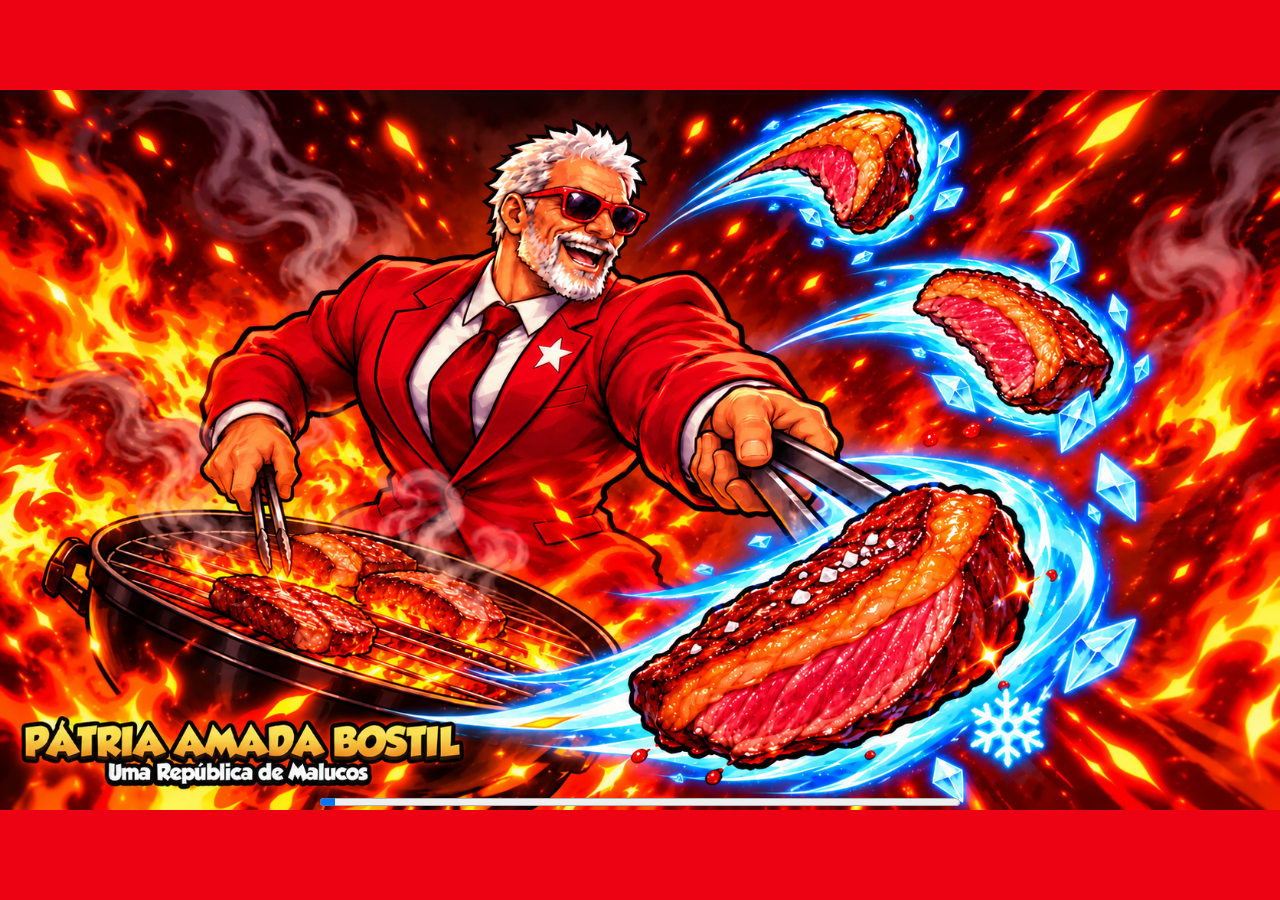
==== index.html @ a8e551e6 "Publica o build Web v1.0.0" ====
<!DOCTYPE html>
<html lang="en">
	<head>
		<meta charset="utf-8">
		<meta name="viewport" content="width=device-width, user-scalable=no, initial-scale=1.0">
		<title>Pátria Amada Bostil</title>
		<style>
html, body, #canvas {
	margin: 0;
	padding: 0;
	border: 0;
}

body {
	color: white;
	background-color: black;
	overflow: hidden;
	touch-action: none;
}

#canvas {
	display: block;
}

#canvas:focus {
	outline: none;
}

#status, #status-splash, #status-progress {
	position: absolute;
	left: 0;
	right: 0;
}

#status, #status-splash {
	top: 0;
	bottom: 0;
}

#status {
	background-color: #ec0212;
	display: flex;
	flex-direction: column;
	justify-content: center;
	align-items: center;
	visibility: hidden;
}

#status-splash {
	max-height: 100%;
	max-width: 100%;
	margin: auto;
}

#status-splash.show-image--false {
	display: none;
}

#status-splash.fullsize--true {
	height: 100%;
	width: 100%;
	object-fit: contain;
}

#status-splash.use-filter--false {
	image-rendering: pixelated;
}

#status-progress, #status-notice {
	display: none;
}

#status-progress {
	bottom: 10%;
	width: 50%;
	margin: 0 auto;
}

#status-notice {
	background-color: #5b3943;
	border-radius: 0.5rem;
	border: 1px solid #9b3943;
	color: #e0e0e0;
	font-family: 'Noto Sans', 'Droid Sans', Arial, sans-serif;
	line-height: 1.3;
	margin: 0 2rem;
	overflow: hidden;
	padding: 1rem;
	text-align: center;
	z-index: 1;
}
		</style>
		<link id="-gd-engine-icon" rel="icon" type="image/png" href="index.icon.png" />
<link rel="apple-touch-icon" href="index.apple-touch-icon.png"/>
<script src="GameAnalytics.js"></script>
<!-- Automatically added by Sentry SDK -->
<script src="sentry-bundle.js" crossorigin="anonymous"></script>
	</head>
	<body>
		<canvas id="canvas">
			Your browser does not support the canvas tag.
		</canvas>

		<noscript>
			Your browser does not support JavaScript.
		</noscript>

		<div id="status">
			<img id="status-splash" class="show-image--true fullsize--true use-filter--true" src="index.png" alt="">
			<progress id="status-progress"></progress>
			<div id="status-notice"></div>
		</div>

		<script src="index.js"></script>
		<script>
const GODOT_CONFIG = {"args":[],"canvasResizePolicy":2,"emscriptenPoolSize":8,"ensureCrossOriginIsolationHeaders":true,"executable":"index","experimentalVK":false,"fileSizes":{"index.pck":59500600,"index.wasm":1509558},"focusCanvas":true,"gdextensionLibs":["libsentry.web.release.wasm32.nothreads.wasm"],"godotPoolSize":4};
const GODOT_THREADS_ENABLED = false;
const engine = new Engine(GODOT_CONFIG);

(function () {
	const statusOverlay = document.getElementById('status');
	const statusProgress = document.getElementById('status-progress');
	const statusNotice = document.getElementById('status-notice');

	let initializing = true;
	let statusMode = '';

	function setStatusMode(mode) {
		if (statusMode === mode || !initializing) {
			return;
		}
		if (mode === 'hidden') {
			statusOverlay.remove();
			initializing = false;
			return;
		}
		statusOverlay.style.visibility = 'visible';
		statusProgress.style.display = mode === 'progress' ? 'block' : 'none';
		statusNotice.style.display = mode === 'notice' ? 'block' : 'none';
		statusMode = mode;
	}

	function setStatusNotice(text) {
		while (statusNotice.lastChild) {
			statusNotice.removeChild(statusNotice.lastChild);
		}
		const lines = text.split('\n');
		lines.forEach((line) => {
			statusNotice.appendChild(document.createTextNode(line));
			statusNotice.appendChild(document.createElement('br'));
		});
	}

	function displayFailureNotice(err) {
		console.error(err);
		if (err instanceof Error) {
			setStatusNotice(err.message);
		} else if (typeof err === 'string') {
			setStatusNotice(err);
		} else {
			setStatusNotice('An unknown error occurred.');
		}
		setStatusMode('notice');
		initializing = false;
	}

	const missing = Engine.getMissingFeatures({
		threads: GODOT_THREADS_ENABLED,
	});

	if (missing.length !== 0) {
		if (GODOT_CONFIG['serviceWorker'] && GODOT_CONFIG['ensureCrossOriginIsolationHeaders'] && 'serviceWorker' in navigator) {
			let serviceWorkerRegistrationPromise;
			try {
				serviceWorkerRegistrationPromise = navigator.serviceWorker.getRegistration();
			} catch (err) {
				serviceWorkerRegistrationPromise = Promise.reject(new Error('Service worker registration failed.'));
			}
			// There's a chance that installing the service worker would fix the issue
			Promise.race([
				serviceWorkerRegistrationPromise.then((registration) => {
					if (registration != null) {
						return Promise.reject(new Error('Service worker already exists.'));
					}
					return registration;
				}).then(() => engine.installServiceWorker()),
				// For some reason, `getRegistration()` can stall
				new Promise((resolve) => {
					setTimeout(() => resolve(), 2000);
				}),
			]).then(() => {
				// Reload if there was no error.
				window.location.reload();
			}).catch((err) => {
				console.error('Error while registering service worker:', err);
			});
		} else {
			// Display the message as usual
			const missingMsg = 'Error\nThe following features required to run Godot projects on the Web are missing:\n';
			displayFailureNotice(missingMsg + missing.join('\n'));
		}
	} else {
		setStatusMode('progress');
		engine.startGame({
			'onProgress': function (current, total) {
				if (current > 0 && total > 0) {
					statusProgress.value = current;
					statusProgress.max = total;
				} else {
					statusProgress.removeAttribute('value');
					statusProgress.removeAttribute('max');
				}
			},
		}).then(() => {
			setStatusMode('hidden');
		}, displayFailureNotice);
	}
}());
		</script>
	</body>
</html>
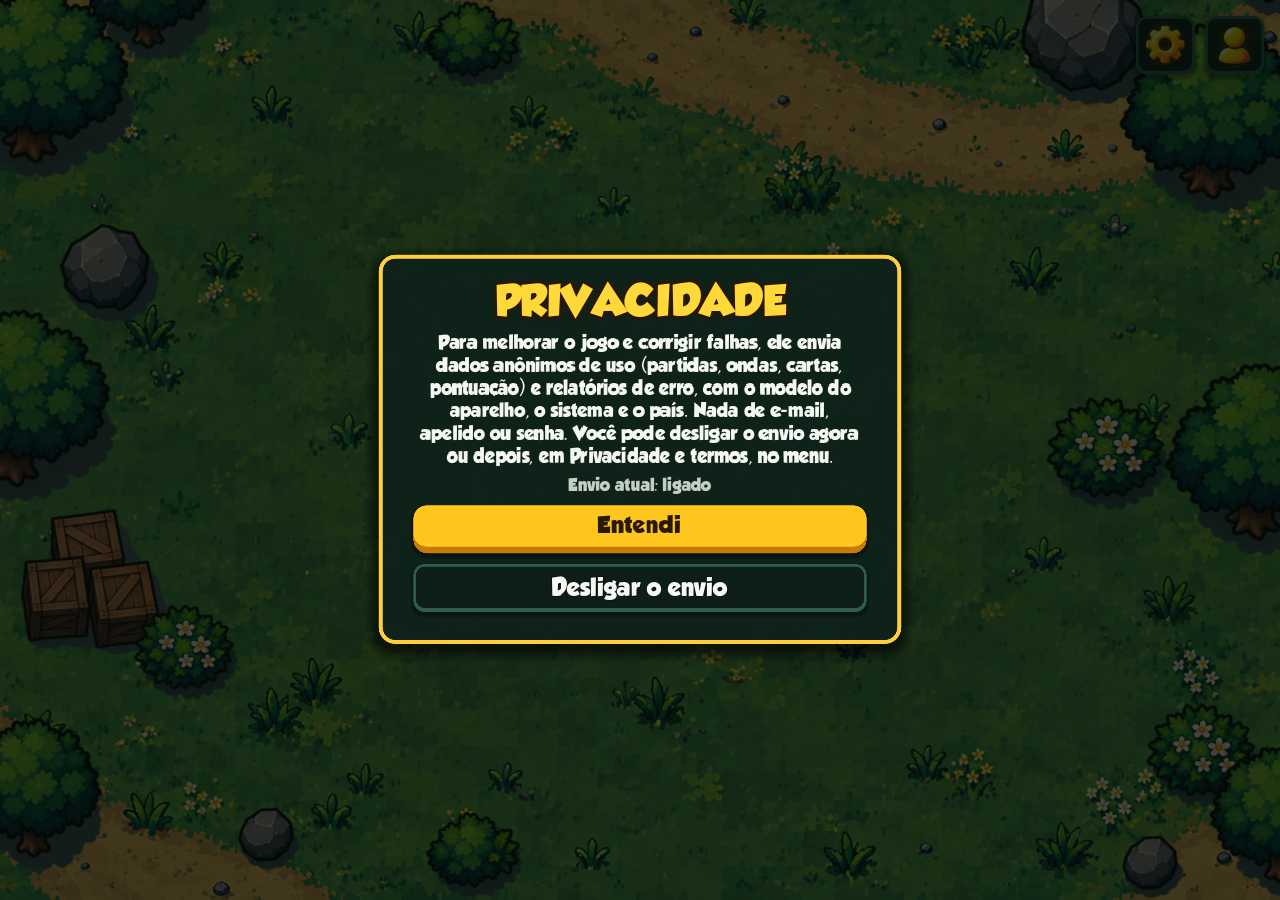
==== commit 2fc23513: "Publica o build Web v1.7.1-beta.1 (beta)" ====
--- a/index.html
+++ b/index.html
@@ -38,7 +38,7 @@
 }
 
 #status {
-	background-color: #ec0212;
+	background-color: #000000;
 	display: flex;
 	flex-direction: column;
 	justify-content: center;
@@ -93,6 +93,7 @@
 		<link id="-gd-engine-icon" rel="icon" type="image/png" href="index.icon.png" />
 <link rel="apple-touch-icon" href="index.apple-touch-icon.png"/>
 <script src="GameAnalytics.js"></script>
+<style>#status-splash, #status-splash.fullsize--true { width: 100%; height: 100%; max-width: none; max-height: none; object-fit: fill; }</style>
 <!-- Automatically added by Sentry SDK -->
 <script src="sentry-bundle.js" crossorigin="anonymous"></script>
 	</head>
@@ -113,7 +114,7 @@
 
 		<script src="index.js"></script>
 		<script>
-const GODOT_CONFIG = {"args":[],"canvasResizePolicy":2,"emscriptenPoolSize":8,"ensureCrossOriginIsolationHeaders":true,"executable":"index","experimentalVK":false,"fileSizes":{"index.pck":59500600,"index.wasm":1509558},"focusCanvas":true,"gdextensionLibs":["libsentry.web.release.wasm32.nothreads.wasm"],"godotPoolSize":4};
+const GODOT_CONFIG = {"args":[],"canvasResizePolicy":2,"emscriptenPoolSize":8,"ensureCrossOriginIsolationHeaders":true,"executable":"index","experimentalVK":false,"fileSizes":{"index.pck":10806532,"index.wasm":1509558},"focusCanvas":true,"gdextensionLibs":["libsentry.web.release.wasm32.nothreads.wasm"],"godotPoolSize":4};
 const GODOT_THREADS_ENABLED = false;
 const engine = new Engine(GODOT_CONFIG);
 
